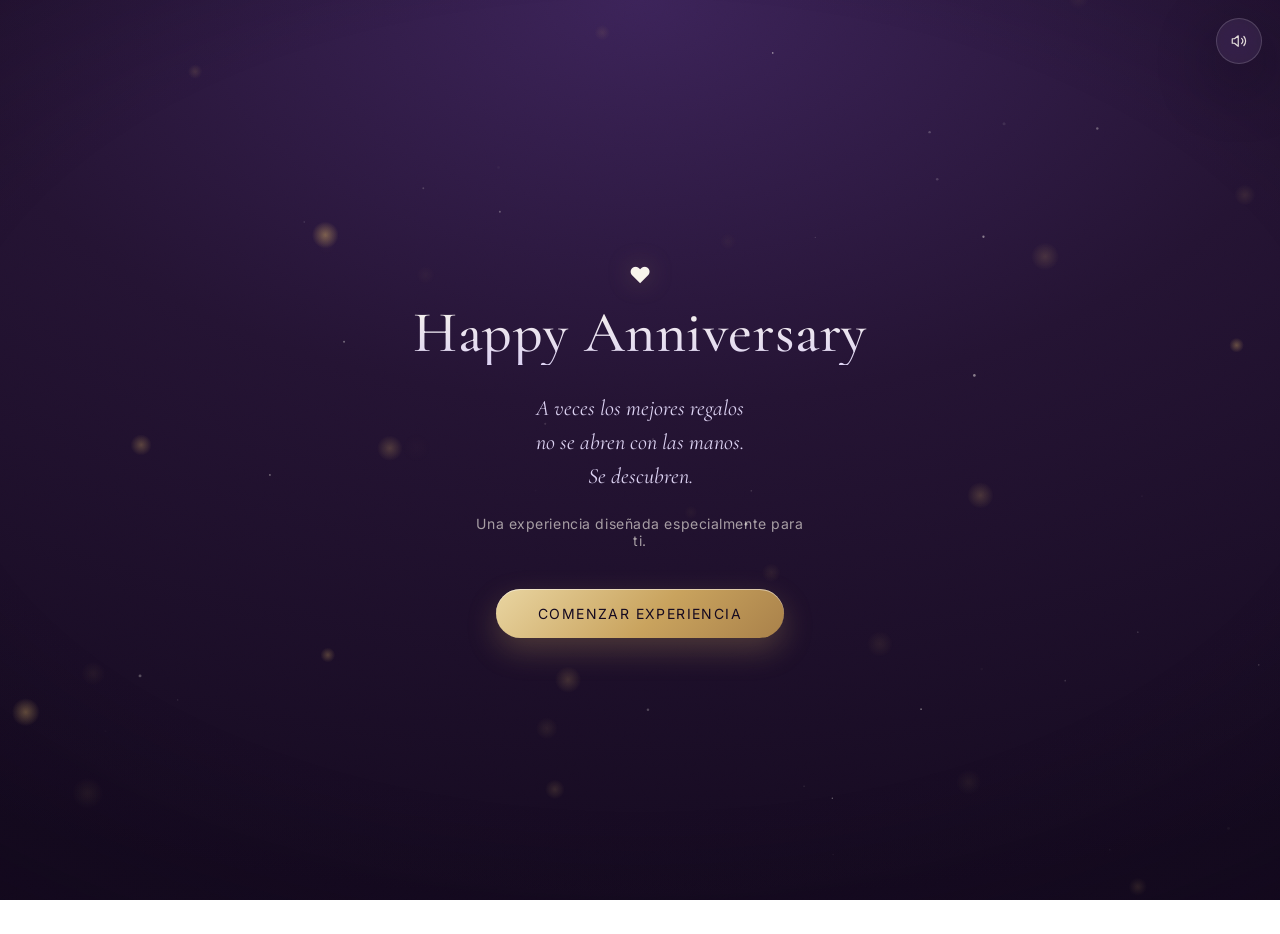
==== index.html @ c4c2110b "Add files via upload" ====
<!DOCTYPE html>
<html lang="es">
<head>
<meta charset="UTF-8">
<meta name="viewport" content="width=device-width, initial-scale=1, viewport-fit=cover, maximum-scale=1, user-scalable=no">
<title>Happy Anniversary</title>
<meta name="description" content="Una experiencia diseñada especialmente para ti.">
<meta name="theme-color" content="#241333">
<meta name="apple-mobile-web-app-capable" content="yes">
<meta name="apple-mobile-web-app-status-bar-style" content="black-translucent">
<meta name="robots" content="noindex, nofollow">
<link rel="icon" href="data:image/svg+xml,%3Csvg xmlns='http://www.w3.org/2000/svg' viewBox='0 0 32 32'%3E%3Ctext x='16' y='23' font-size='22' text-anchor='middle'%3E%F0%9F%92%9C%3C/text%3E%3C/svg%3E">
<link rel="preconnect" href="https://fonts.googleapis.com">
<link rel="preconnect" href="https://fonts.gstatic.com" crossorigin>
<link rel="stylesheet" href="style.css">
</head>
<body>

<script>window.PRIZE_TYPE = "default";</script>

<div class="vignette" aria-hidden="true"></div>
<canvas id="fx-canvas" aria-hidden="true"></canvas>
<div class="grain-overlay" aria-hidden="true"></div>
<div class="fx-layer" aria-hidden="true"></div>

<button id="audio-toggle" class="audio-toggle" aria-label="Activar música">
  <svg class="icon icon-on" viewBox="0 0 24 24" fill="none" stroke="currentColor" stroke-width="1.6" stroke-linecap="round" stroke-linejoin="round"><path d="M11 5 6 9H3v6h3l5 4V5Z"/><path d="M15.5 8.5a5 5 0 0 1 0 7"/><path d="M18.5 6a9 9 0 0 1 0 12"/></svg>
  <svg class="icon icon-off" viewBox="0 0 24 24" fill="none" stroke="currentColor" stroke-width="1.6" stroke-linecap="round" stroke-linejoin="round"><path d="M11 5 6 9H3v6h3l5 4V5Z"/><path d="m23 9-6 6"/><path d="m17 9 6 6"/></svg>
</button>

<main id="app">

  <section class="screen screen-hero active" data-screen="hero">
    <div class="heart-mark">❤️</div>
    <h1 class="hero-title">Happy Anniversary</h1>
    <p class="hero-poem">A veces los mejores regalos<br>no se abren con las manos.<br>Se descubren.</p>
    <p class="hero-sub">Una experiencia diseñada especialmente para ti.</p>
    <button class="cta-btn" id="start-btn">Comenzar experiencia</button>
  </section>

  <section class="screen screen-verify" data-screen="verify">
    <p class="eyebrow">Un momento</p>
    <p class="verify-text">Verificando tu invitación...</p>
    <div class="progress-track"><div class="progress-fill"></div></div>
  </section>

  <section class="screen screen-vault" data-screen="vault">
    <div class="vault-stage">
      <div class="vault-light" aria-hidden="true"></div>
      <div class="light-rays" aria-hidden="true"></div>
      <div class="tube">
        <div class="tube-cap top"></div>
        <div class="tube-body">
          <div class="tube-ring r1"></div>
          <div class="tube-ring r2"></div>
          <div class="tube-emblem">✦</div>
        </div>
        <div class="tube-cap bottom"></div>
      </div>
      <div class="blueprint"><span class="blueprint-mark">— tu regalo —</span></div>
    </div>
    <p class="vault-hint">Tu regalo está esperando.<br><b>Toca el porta-planos.</b></p>
  </section>

  <section class="screen screen-prize" data-screen="prize">
    <div class="prize-emoji"></div>
    <h2 class="prize-title"></h2>
    <p class="prize-subtitle"></p>
    <p class="prize-desc"></p>
    <button class="prize-cta"></button>
  </section>

  <section class="screen screen-final" data-screen="final">
    <div class="final-card">
      <div class="final-eyebrow">Un último detalle...</div>
      <p class="final-msg">No importa cuál regalo hayas descubierto.</p>
      <p class="final-msg">El verdadero regalo siempre será seguir creando recuerdos contigo.</p>
      <p class="final-msg">Gracias por hacer que cada momento a tu lado sea un lugar al que siempre quiero volver.</p>
      <div class="final-heart">❤️</div>
      <div class="final-sign">Con todo mi amor,<br>Brandon</div>
      <div class="final-outro">— fin —</div>
    </div>
  </section>

</main>

<noscript>Esta experiencia necesita JavaScript habilitado para funcionar. Por favor actívalo en tu navegador.</noscript>

<script src="assets/vendor/gsap.min.js"></script>
<script src="assets/vendor/howler.min.js"></script>
<script src="script.js"></script>
</body>
</html>
---- style.css ----
/* ==========================================================================
   Anniversary — Premium Interactive Experience
   Design system: deep purple / lavender / ivory / matte gold
   ========================================================================== */

@import url('https://fonts.googleapis.com/css2?family=Cormorant+Garamond:ital,wght@0,400;0,500;0,600;1,500&family=Inter:wght@300;400;500;600&display=swap');

:root{
  --purple-deep: #241333;
  --purple-deeper: #150a20;
  --purple-mid: #3c2359;
  --lavender: #b9a6e6;
  --lavender-soft: #dcd2f2;
  --ivory: #f8f4ec;
  --gold: #c9a35e;
  --gold-soft: rgba(201,163,94,0.45);
  --gold-glow: rgba(201,163,94,0.28);
  --glass-bg: rgba(255,255,255,0.06);
  --glass-bg-strong: rgba(255,255,255,0.1);
  --glass-border: rgba(255,255,255,0.16);
  --shadow-soft: 0 20px 60px rgba(10,4,20,0.45);

  --font-serif: 'Cormorant Garamond', 'Iowan Old Style', Georgia, serif;
  --font-sans: 'Inter', -apple-system, BlinkMacSystemFont, 'Segoe UI', sans-serif;

  --ease-silk: cubic-bezier(.22,.61,.36,1);
  --ease-soft: cubic-bezier(.16,.84,.44,1);

  --vh: 1vh;
}

*,*::before,*::after{ box-sizing:border-box; }

html,body{
  margin:0;
  padding:0;
  width:100%;
  height:100%;
  background: radial-gradient(120% 100% at 50% 0%, var(--purple-mid) 0%, var(--purple-deep) 45%, var(--purple-deeper) 100%);
  color: var(--ivory);
  font-family: var(--font-sans);
  overflow:hidden;
  -webkit-tap-highlight-color: transparent;
  overscroll-behavior:none;
}

body{
  height: calc(var(--vh, 1vh) * 100);
}

h1,h2,h3{
  font-family: var(--font-serif);
  font-weight:500;
  margin:0;
  letter-spacing:.01em;
}

p{ margin:0; }

button{
  font-family: var(--font-sans);
  border:none;
  background:none;
  color:inherit;
  cursor:pointer;
  -webkit-tap-highlight-color: transparent;
}

::selection{ background: var(--gold-soft); color: var(--purple-deeper); }

/* ---------- ambient background layers ---------- */

#fx-canvas{
  position:fixed;
  inset:0;
  width:100%;
  height:100%;
  z-index:1;
  pointer-events:none;
}

.grain-overlay{
  position:fixed;
  inset:0;
  z-index:3;
  pointer-events:none;
  opacity:.05;
  mix-blend-mode:overlay;
  background-image:url("data:image/svg+xml,%3Csvg xmlns='http://www.w3.org/2000/svg' width='120' height='120'%3E%3Cfilter id='n'%3E%3CfeTurbulence type='fractalNoise' baseFrequency='0.9' numOctaves='2' stitchTiles='stitch'/%3E%3C/filter%3E%3Crect width='100%25' height='100%25' filter='url(%23n)'/%3E%3C/svg%3E");
}

.vignette{
  position:fixed;
  inset:0;
  z-index:2;
  pointer-events:none;
  background: radial-gradient(120% 100% at 50% 45%, transparent 45%, rgba(10,4,18,.55) 100%);
}

/* ---------- audio toggle ---------- */

.audio-toggle{
  position:fixed;
  top: max(18px, env(safe-area-inset-top));
  right: max(18px, env(safe-area-inset-right));
  z-index:50;
  width:46px;
  height:46px;
  border-radius:50%;
  display:flex;
  align-items:center;
  justify-content:center;
  background: var(--glass-bg);
  border:1px solid var(--glass-border);
  backdrop-filter: blur(14px) saturate(140%);
  -webkit-backdrop-filter: blur(14px) saturate(140%);
  box-shadow: var(--shadow-soft);
  transition: transform .35s var(--ease-silk), background .35s;
  opacity:0;
}

.audio-toggle svg{ width:18px; height:18px; stroke:var(--ivory); opacity:.9; }
.audio-toggle:active{ transform: scale(.9); }
.audio-toggle.is-visible{ opacity:1; }

.audio-toggle .icon-off{ display:none; }
.audio-toggle.is-muted .icon-on{ display:none; }
.audio-toggle.is-muted .icon-off{ display:block; }

/* ---------- app / screens ---------- */

#app{
  position:relative;
  z-index:5;
  width:100%;
  height:100%;
}

.screen{
  position:absolute;
  inset:0;
  display:flex;
  flex-direction:column;
  align-items:center;
  justify-content:center;
  text-align:center;
  padding: max(32px, env(safe-area-inset-top)) 28px max(32px, env(safe-area-inset-bottom));
  pointer-events:none;
  opacity:0;
}

.screen.active{ pointer-events:auto; }

.eyebrow{
  font-size: 12px;
  letter-spacing:.32em;
  text-transform:uppercase;
  color: var(--lavender-soft);
  opacity:.75;
  margin-bottom:18px;
}

.heart-mark{
  font-size:22px;
  margin-bottom:14px;
  filter: drop-shadow(0 0 12px var(--gold-glow));
}

/* ---------- screen 1 : hero ---------- */

.hero-title{
  font-size: clamp(34px, 8vw, 58px);
  line-height:1.08;
  background: linear-gradient(180deg, var(--ivory) 0%, var(--lavender-soft) 100%);
  -webkit-background-clip:text;
  background-clip:text;
  color:transparent;
  max-width: 720px;
}

.hero-poem{
  margin-top:26px;
  font-family: var(--font-serif);
  font-style:italic;
  font-size: clamp(17px, 3.6vw, 22px);
  line-height:1.55;
  color: var(--lavender-soft);
  max-width:420px;
}

.hero-sub{
  margin-top:22px;
  font-size:14px;
  letter-spacing:.04em;
  color: rgba(248,244,236,.62);
  max-width:340px;
}

.cta-btn{
  position:relative;
  margin-top:40px;
  padding: 16px 42px;
  border-radius: 999px;
  font-size:14px;
  letter-spacing:.1em;
  text-transform:uppercase;
  color: var(--purple-deeper);
  background: linear-gradient(135deg, #e9d5a1 0%, var(--gold) 55%, #a9814a 100%);
  box-shadow: 0 12px 30px rgba(201,163,94,.28), inset 0 1px 0 rgba(255,255,255,.5);
  overflow:hidden;
  transition: transform .45s var(--ease-silk);
}

.cta-btn::after{
  content:'';
  position:absolute;
  inset:0;
  background: linear-gradient(115deg, transparent 20%, rgba(255,255,255,.55) 40%, transparent 60%);
  transform: translateX(-120%);
}

.cta-btn.sheen::after{ animation: sheen 2.6s ease-in-out infinite; }

@keyframes sheen{
  0%,60%{ transform: translateX(-120%); }
  100%{ transform: translateX(120%); }
}

.cta-btn:active{ transform: scale(.94); }

.cta-ghost{
  margin-top: 22px;
  font-size:13px;
  letter-spacing:.05em;
  color: var(--lavender-soft);
  opacity:.7;
  padding:10px 18px;
}

/* ---------- screen 2 : verifying ---------- */

.verify-text{
  font-family: var(--font-serif);
  font-size: clamp(19px, 4.2vw, 24px);
  font-style: italic;
  color: var(--lavender-soft);
  min-height: 1.6em;
}

.progress-track{
  margin-top:34px;
  width: min(280px, 62vw);
  height:2px;
  background: rgba(255,255,255,.14);
  border-radius:2px;
  overflow:hidden;
}

.progress-fill{
  width:0%;
  height:100%;
  background: linear-gradient(90deg, var(--lavender), var(--gold));
  box-shadow: 0 0 12px var(--gold-glow);
}

/* ---------- screen 3/4 : vault ---------- */

.vault-stage{
  position:relative;
  width: 100%;
  max-width: 420px;
  height: 46vh;
  min-height:260px;
  display:flex;
  align-items:center;
  justify-content:center;
}

.vault-light{
  position:absolute;
  top:-14%;
  left:50%;
  width:280px;
  height:130%;
  transform: translateX(-50%);
  background: radial-gradient(ellipse 90px 100% at 50% 0%, rgba(255,244,214,.4), rgba(255,244,214,.12) 45%, transparent 72%);
  mix-blend-mode: screen;
  filter: blur(14px);
  opacity:0;
  pointer-events:none;
}

.tube{
  position:relative;
  width:84px;
  height:220px;
  transform-style: preserve-3d;
  will-change: transform;
}

.tube-body{
  position:absolute;
  inset:0;
  border-radius: 40px;
  background: linear-gradient(100deg, #4a2c73 0%, #6b3f9e 22%, #3a2159 55%, #22123a 100%);
  box-shadow:
    inset -10px 0 22px rgba(0,0,0,.4),
    inset 10px 0 18px rgba(255,255,255,.08),
    0 30px 50px rgba(10,4,20,.55);
}

.tube-cap{
  position:absolute;
  left:50%;
  width:96px;
  height:26px;
  transform: translateX(-50%);
  border-radius:50%;
  background: linear-gradient(180deg, #e9d5a1, var(--gold) 55%, #8a6a3a 100%);
  box-shadow: 0 4px 10px rgba(0,0,0,.35), inset 0 1px 2px rgba(255,255,255,.6);
}
.tube-cap.top{ top:-13px; }
.tube-cap.bottom{ bottom:-13px; }

.tube-ring{
  position:absolute;
  left:0; right:0;
  height:6px;
  background: linear-gradient(90deg, transparent, var(--gold-soft), transparent);
}
.tube-ring.r1{ top: 34%; }
.tube-ring.r2{ top: 64%; }

.tube-emblem{
  position:absolute;
  top:50%; left:50%;
  transform: translate(-50%,-50%);
  font-size:15px;
  opacity:.85;
  filter: drop-shadow(0 0 6px rgba(255,255,255,.4));
}

.vault-hint{
  margin-top:30px;
  font-size:13px;
  letter-spacing:.06em;
  color: var(--lavender-soft);
  opacity:0;
}

.vault-hint b{ color: var(--ivory); font-weight:500; }

.tube.is-tappable{ cursor:pointer; }

.light-rays{
  position:absolute;
  inset:-60%;
  border-radius:50%;
  background: conic-gradient(from 0deg,
    transparent 0deg, rgba(255,244,214,.28) 4deg, transparent 14deg,
    transparent 40deg, rgba(255,244,214,.2) 44deg, transparent 54deg,
    transparent 80deg, rgba(255,244,214,.24) 84deg, transparent 94deg,
    transparent 140deg, rgba(255,244,214,.18) 144deg, transparent 154deg,
    transparent 200deg, rgba(255,244,214,.22) 204deg, transparent 214deg,
    transparent 260deg, rgba(255,244,214,.16) 264deg, transparent 274deg,
    transparent 320deg, rgba(255,244,214,.22) 324deg, transparent 334deg,
    transparent 360deg);
  filter: blur(3px);
  opacity:0;
  pointer-events:none;
}

/* blueprint unroll */

.blueprint{
  position:absolute;
  top:50%;
  left:50%;
  width: min(300px, 78vw);
  height: 340px;
  transform: translate(-50%,-50%) scaleY(0.04);
  transform-origin: top center;
  border-radius:6px;
  background:
    repeating-linear-gradient(0deg, rgba(255,255,255,.05) 0 1px, transparent 1px 26px),
    repeating-linear-gradient(90deg, rgba(255,255,255,.05) 0 1px, transparent 1px 26px),
    linear-gradient(160deg, #efe6d2, #e2d5b4 60%, #d8c9a2);
  box-shadow: 0 30px 60px rgba(10,4,20,.5);
  opacity:0;
  pointer-events:none;
}

.blueprint-mark{
  position:absolute;
  top:50%; left:50%;
  transform: translate(-50%,-50%);
  font-family: var(--font-serif);
  font-style:italic;
  font-size:15px;
  color: #6b5636;
  opacity:.8;
  white-space:nowrap;
}

/* ---------- screen 5 : prize ---------- */

.prize-emoji{
  font-size: 64px;
  filter: drop-shadow(0 10px 24px rgba(0,0,0,.35));
}

.prize-title{
  margin-top:18px;
  font-size: clamp(24px, 6vw, 34px);
  letter-spacing:.06em;
  color: var(--gold);
  text-transform:uppercase;
}

.prize-subtitle{
  margin-top:16px;
  font-family: var(--font-serif);
  font-style:italic;
  font-size: clamp(16px, 3.6vw, 19px);
  line-height:1.5;
  color: var(--lavender-soft);
  max-width:380px;
  white-space:pre-line;
}

.prize-desc{
  margin-top:18px;
  font-size:14.5px;
  line-height:1.6;
  color: rgba(248,244,236,.72);
  max-width:340px;
}

.prize-cta{
  margin-top: 34px;
  padding: 15px 38px;
  border-radius:999px;
  font-size:13.5px;
  letter-spacing:.06em;
  background: var(--glass-bg-strong);
  border:1px solid var(--glass-border);
  backdrop-filter: blur(14px);
  -webkit-backdrop-filter: blur(14px);
  color: var(--ivory);
  box-shadow: var(--shadow-soft);
  transition: transform .35s var(--ease-silk), background .35s, border-color .35s;
}

.prize-cta.is-saved{
  border-color: var(--gold-soft);
  background: rgba(201,163,94,.12);
}

.prize-cta:active{ transform: scale(.95); }

/* ---------- final : glass card ---------- */

.final-card{
  position:relative;
  width:min(360px, 86vw);
  padding: 40px 30px 34px;
  border-radius: 22px;
  background: var(--glass-bg);
  border:1px solid var(--glass-border);
  backdrop-filter: blur(20px) saturate(150%);
  -webkit-backdrop-filter: blur(20px) saturate(150%);
  box-shadow: var(--shadow-soft), inset 0 1px 0 rgba(255,255,255,.14);
}

.final-eyebrow{
  font-size:12px;
  letter-spacing:.28em;
  text-transform:uppercase;
  color: var(--gold);
  opacity:0;
}

.final-msg{
  margin-top:20px;
  font-family: var(--font-serif);
  font-size: clamp(16.5px, 3.8vw, 19px);
  line-height:1.65;
  color: var(--ivory);
  opacity:0;
}

.final-msg + .final-msg{ margin-top:14px; }

.final-heart{
  margin-top:22px;
  font-size:20px;
  opacity:0;
}

.final-sign{
  margin-top:10px;
  font-family: var(--font-serif);
  font-style:italic;
  font-size:18px;
  color: var(--lavender-soft);
  opacity:0;
}

.final-outro{
  margin-top:46px;
  font-size:11px;
  letter-spacing:.2em;
  text-transform:uppercase;
  color: rgba(248,244,236,.35);
  opacity:0;
}

/* ---------- confetti / bursts ---------- */

.fx-layer{
  position:fixed;
  inset:0;
  z-index:20;
  pointer-events:none;
  overflow:hidden;
}

.confetti-piece{
  position:absolute;
  top:-5%;
  width:6px;
  height:14px;
  border-radius:1px;
  opacity:.9;
}

.burst-ring{
  position:absolute;
  top:50%; left:50%;
  width:10px; height:10px;
  border-radius:50%;
  transform: translate(-50%,-50%);
  border: 1px solid var(--gold-soft);
  opacity:0;
}

/* ---------- misc / responsive ---------- */

@media (min-width: 720px){
  .vault-stage{ height:52vh; }
}

@media (prefers-reduced-motion: reduce){
  .cta-btn.sheen::after{ animation:none; }
}

.sr-only{
  position:absolute;
  width:1px; height:1px;
  overflow:hidden;
  clip:rect(0 0 0 0);
  white-space:nowrap;
}
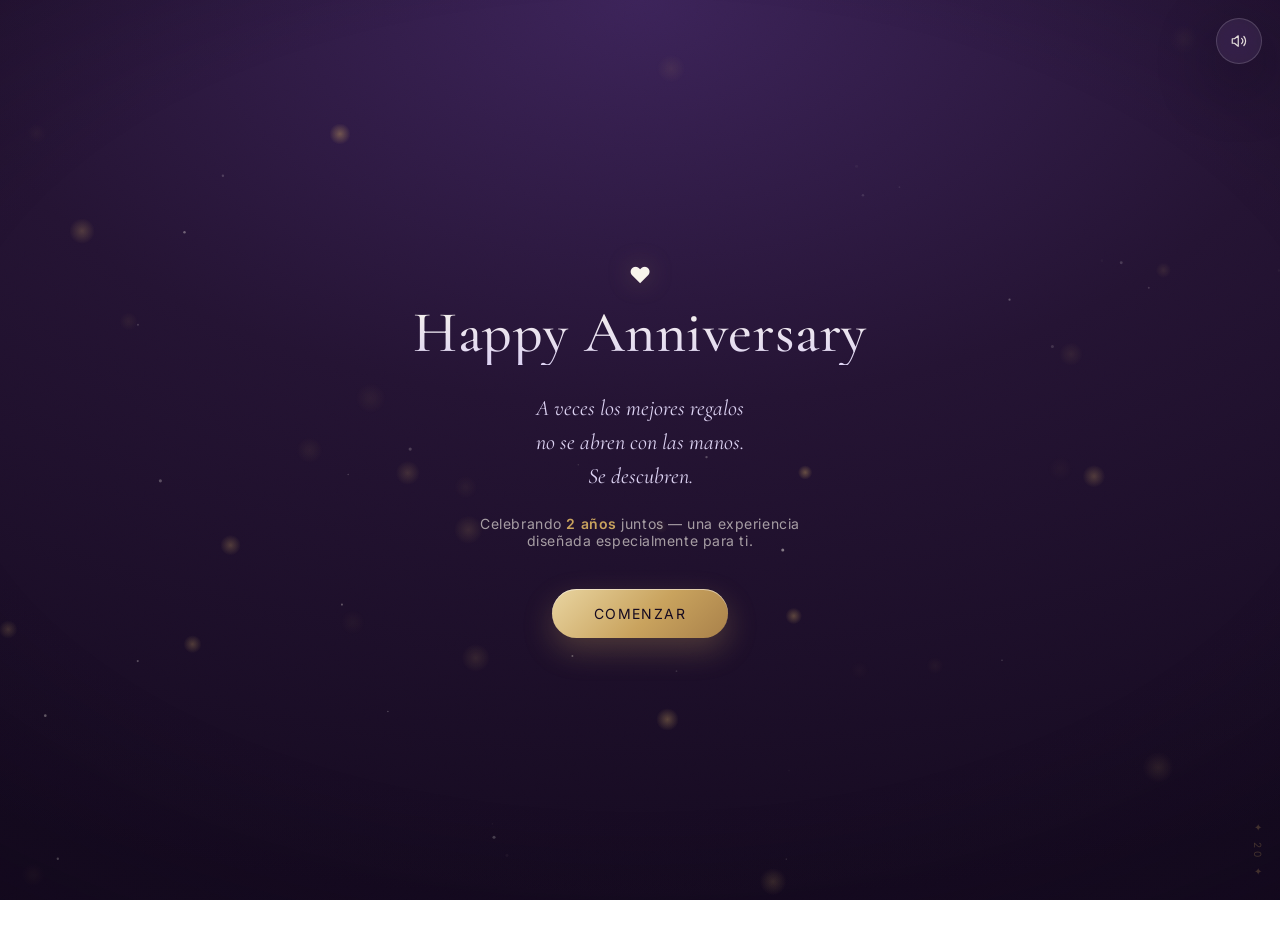
==== commit 94aad73f: "Polish hero, vault, and final screens - Hero: shorten CTA to "Comenzar", emphasize "2 años" in the s" ====
--- a/index.html
+++ b/index.html
@@ -34,8 +34,9 @@
     <div class="heart-mark">❤️</div>
     <h1 class="hero-title">Happy Anniversary</h1>
     <p class="hero-poem">A veces los mejores regalos<br>no se abren con las manos.<br>Se descubren.</p>
-    <p class="hero-sub">Una experiencia diseñada especialmente para ti.</p>
-    <button class="cta-btn" id="start-btn">Comenzar experiencia</button>
+    <p class="hero-sub">Celebrando <b>2 años</b> juntos — una experiencia diseñada especialmente para ti.</p>
+    <button class="cta-btn" id="start-btn">Comenzar</button>
+    <div class="date-stamp" aria-hidden="true">✦ 20 ✦</div>
   </section>
 
   <section class="screen screen-verify" data-screen="verify">
@@ -57,7 +58,11 @@
         </div>
         <div class="tube-cap bottom"></div>
       </div>
-      <div class="blueprint"><span class="blueprint-mark">— tu regalo —</span></div>
+      <div class="blueprint">
+        <div class="blueprint-scanline" aria-hidden="true"></div>
+        <span class="blueprint-mark">Te ganaste<span class="blueprint-dots"><span>.</span><span>.</span><span>.</span></span></span>
+        <span class="blueprint-tag">PLANO N.° 002 · ESC 1:50</span>
+      </div>
     </div>
     <p class="vault-hint">Tu regalo está esperando.<br><b>Toca el porta-planos.</b></p>
   </section>
@@ -76,9 +81,8 @@
       <p class="final-msg">No importa cuál regalo hayas descubierto.</p>
       <p class="final-msg">El verdadero regalo siempre será seguir creando recuerdos contigo.</p>
       <p class="final-msg">Gracias por hacer que cada momento a tu lado sea un lugar al que siempre quiero volver.</p>
+      <div class="final-sign">Con todo mi amor,<br>Brandon</div>
       <div class="final-heart">❤️</div>
-      <div class="final-sign">Con todo mi amor,<br>Brandon</div>
-      <div class="final-outro">— fin —</div>
     </div>
   </section>
 
--- a/style.css
+++ b/style.css
@@ -196,6 +196,20 @@
   max-width:340px;
 }
 
+.hero-sub b{ color: var(--gold); font-weight:600; }
+
+.date-stamp{
+  position:absolute;
+  right: max(16px, env(safe-area-inset-right));
+  bottom: max(20px, env(safe-area-inset-bottom));
+  writing-mode: vertical-rl;
+  font-size:10px;
+  letter-spacing:.3em;
+  color: var(--gold);
+  opacity:.26;
+  pointer-events:none;
+}
+
 .cta-btn{
   position:relative;
   margin-top:40px;
@@ -382,12 +396,29 @@
   transform-origin: top center;
   border-radius:6px;
   background:
-    repeating-linear-gradient(0deg, rgba(255,255,255,.05) 0 1px, transparent 1px 26px),
-    repeating-linear-gradient(90deg, rgba(255,255,255,.05) 0 1px, transparent 1px 26px),
-    linear-gradient(160deg, #efe6d2, #e2d5b4 60%, #d8c9a2);
-  box-shadow: 0 30px 60px rgba(10,4,20,.5);
-  opacity:0;
-  pointer-events:none;
+    repeating-linear-gradient(0deg, rgba(214,240,255,.1) 0 1px, transparent 1px 28px),
+    repeating-linear-gradient(90deg, rgba(214,240,255,.1) 0 1px, transparent 1px 28px),
+    linear-gradient(160deg, #1c5177 0%, #123f60 55%, #0a2c47 100%);
+  box-shadow: 0 30px 60px rgba(10,4,20,.5), inset 0 0 0 1px rgba(214,240,255,.14);
+  opacity:0;
+  pointer-events:none;
+  overflow:hidden;
+}
+
+.blueprint::before{
+  content:'';
+  position:absolute;
+  inset:14px;
+  border:1px dashed rgba(214,240,255,.28);
+  border-radius:2px;
+}
+
+.blueprint-scanline{
+  position:absolute;
+  left:0; right:0;
+  top:-46px;
+  height:46px;
+  background: linear-gradient(180deg, transparent, rgba(214,240,255,.24), transparent);
 }
 
 .blueprint-mark{
@@ -396,9 +427,26 @@
   transform: translate(-50%,-50%);
   font-family: var(--font-serif);
   font-style:italic;
-  font-size:15px;
-  color: #6b5636;
-  opacity:.8;
+  font-size:18px;
+  color: #eaf6ff;
+  opacity:.95;
+  white-space:nowrap;
+  letter-spacing:.02em;
+}
+
+.blueprint-dots span{
+  display:inline-block;
+  opacity:0;
+}
+
+.blueprint-tag{
+  position:absolute;
+  left:20px;
+  bottom:16px;
+  font-size:9px;
+  letter-spacing:.14em;
+  text-transform:uppercase;
+  color: rgba(214,240,255,.4);
   white-space:nowrap;
 }
 
@@ -491,12 +539,6 @@
 
 .final-msg + .final-msg{ margin-top:14px; }
 
-.final-heart{
-  margin-top:22px;
-  font-size:20px;
-  opacity:0;
-}
-
 .final-sign{
   margin-top:10px;
   font-family: var(--font-serif);
@@ -506,13 +548,11 @@
   opacity:0;
 }
 
-.final-outro{
-  margin-top:46px;
-  font-size:11px;
-  letter-spacing:.2em;
-  text-transform:uppercase;
-  color: rgba(248,244,236,.35);
-  opacity:0;
+.final-heart{
+  margin-top:38px;
+  font-size:26px;
+  opacity:0;
+  filter: drop-shadow(0 0 14px var(--gold-glow));
 }
 
 /* ---------- confetti / bursts ---------- */
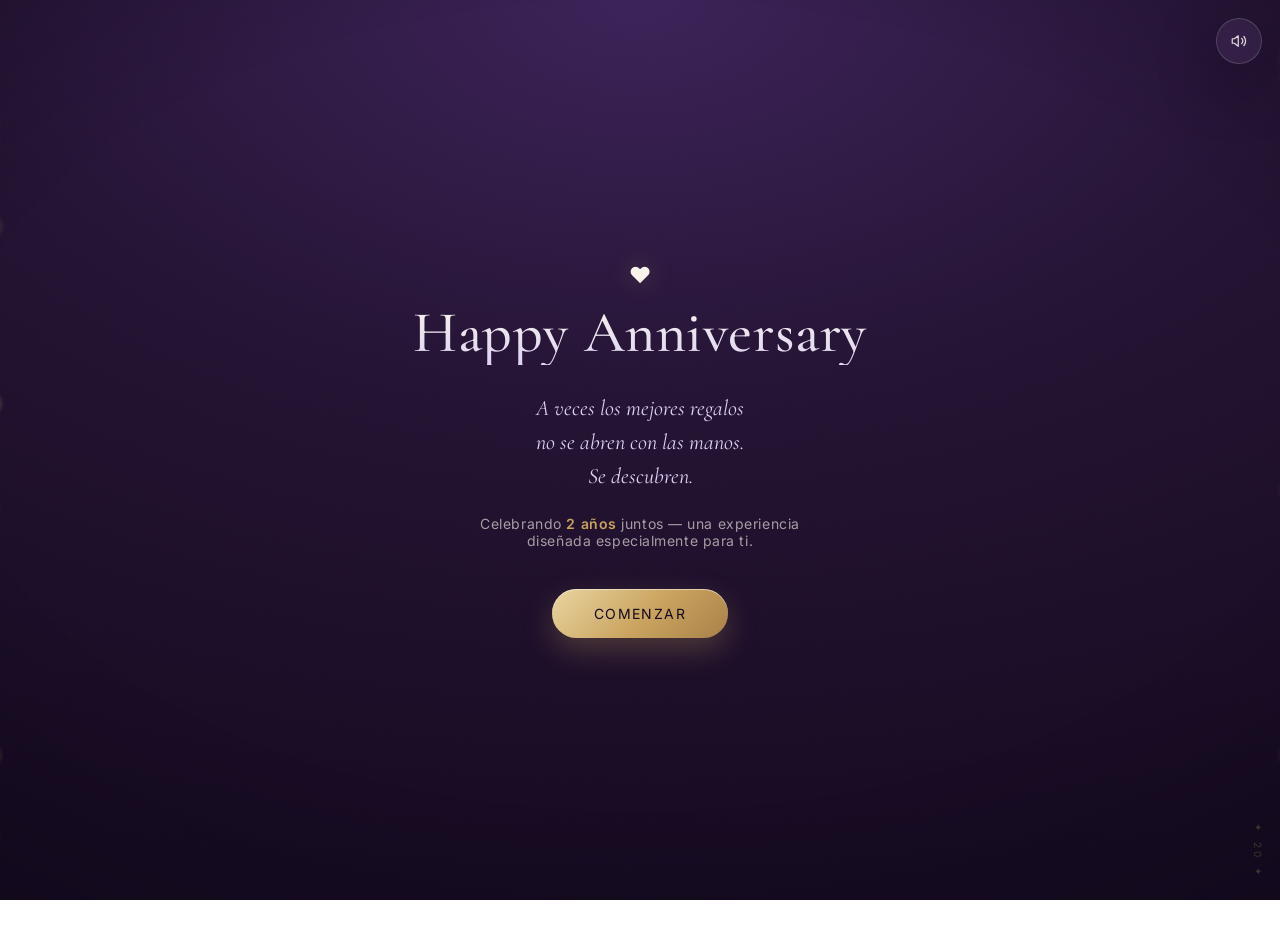
==== commit c557eb8a: "Add floor-plan line art to the blueprint, fix broken audio on /outfit and /mycar - Draw a white-line" ====
--- a/index.html
+++ b/index.html
@@ -59,6 +59,22 @@
         <div class="tube-cap bottom"></div>
       </div>
       <div class="blueprint">
+        <svg class="blueprint-plan" viewBox="0 0 300 300" preserveAspectRatio="none" aria-hidden="true">
+          <rect x="28" y="28" width="78" height="78"/>
+          <line x1="106" y1="75" x2="131" y2="75"/>
+          <path d="M106 50 A25 25 0 0 1 131 75"/>
+          <line x1="150" y1="28" x2="150" y2="272"/>
+          <line x1="150" y1="150" x2="272" y2="150"/>
+          <line x1="211" y1="150" x2="211" y2="272"/>
+          <line x1="90" y1="106" x2="90" y2="272"/>
+          <line x1="165" y1="45" x2="257" y2="45"/>
+          <line x1="165" y1="56" x2="257" y2="56"/>
+          <line x1="165" y1="67" x2="257" y2="67"/>
+          <line x1="165" y1="78" x2="257" y2="78"/>
+          <line x1="165" y1="89" x2="257" y2="89"/>
+          <line x1="165" y1="100" x2="257" y2="100"/>
+          <line x1="165" y1="111" x2="257" y2="111"/>
+        </svg>
         <div class="blueprint-scanline" aria-hidden="true"></div>
         <span class="blueprint-mark">Te ganaste<span class="blueprint-dots"><span>.</span><span>.</span><span>.</span></span></span>
         <span class="blueprint-tag">PLANO N.° 002 · ESC 1:50</span>
--- a/style.css
+++ b/style.css
@@ -413,6 +413,19 @@
   border-radius:2px;
 }
 
+.blueprint-plan{
+  position:absolute;
+  inset:14px;
+  width:calc(100% - 28px);
+  height:calc(100% - 28px);
+  stroke:#ffffff;
+  stroke-opacity:.4;
+  stroke-width:5;
+  fill:none;
+  stroke-linecap:round;
+  stroke-linejoin:round;
+}
+
 .blueprint-scanline{
   position:absolute;
   left:0; right:0;
@@ -432,6 +445,7 @@
   opacity:.95;
   white-space:nowrap;
   letter-spacing:.02em;
+  text-shadow: 0 2px 14px rgba(6,20,32,.65), 0 0 3px rgba(6,20,32,.55);
 }
 
 .blueprint-dots span{
@@ -448,6 +462,7 @@
   text-transform:uppercase;
   color: rgba(214,240,255,.4);
   white-space:nowrap;
+  text-shadow: 0 1px 6px rgba(6,20,32,.6);
 }
 
 /* ---------- screen 5 : prize ---------- */
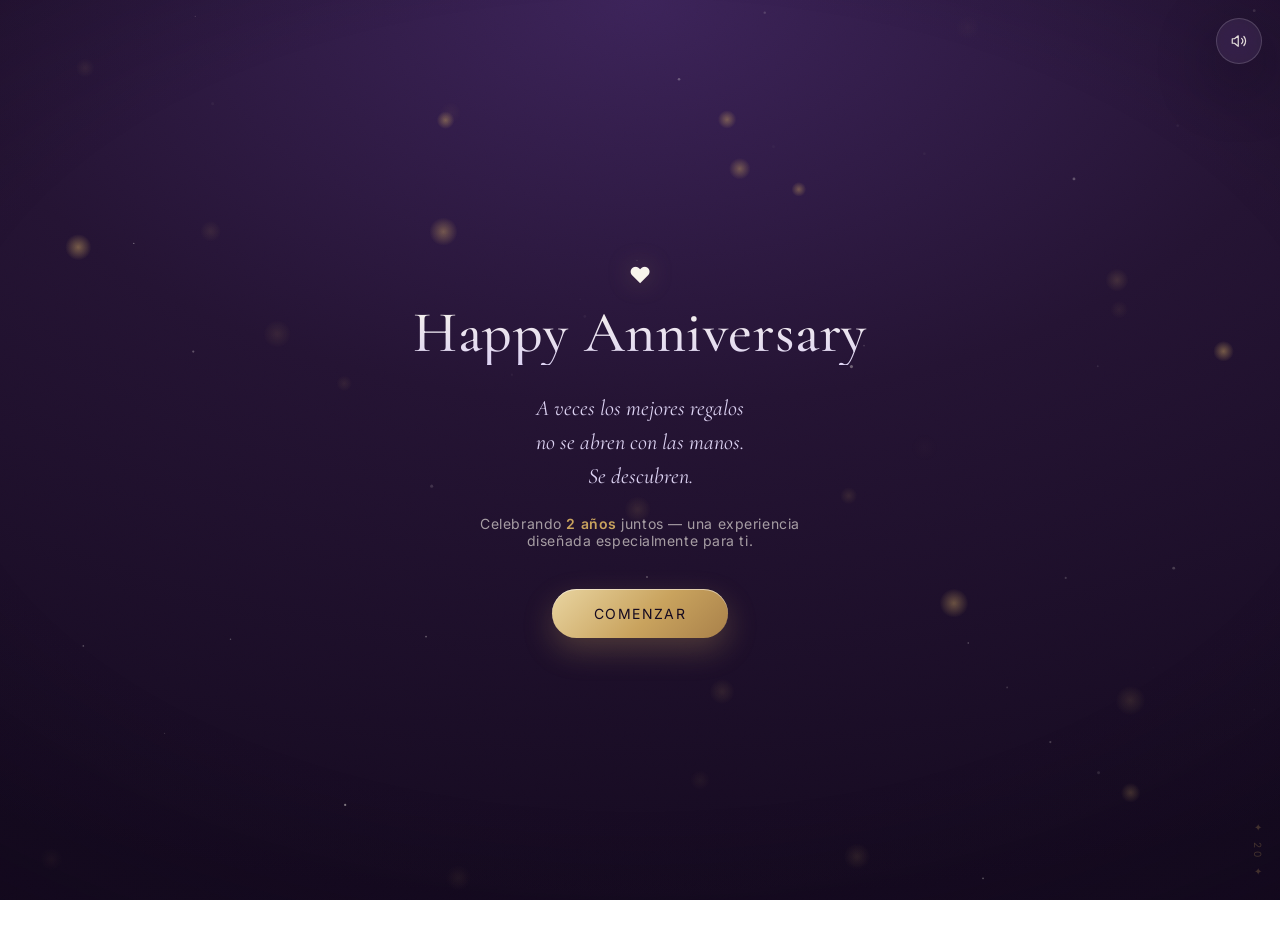
==== commit 2cb9638e: "Redesign blueprint floor-plan icon and fix text overlap Rebuild the line-art icon with a rounded out" ====
--- a/index.html
+++ b/index.html
@@ -59,21 +59,19 @@
         <div class="tube-cap bottom"></div>
       </div>
       <div class="blueprint">
-        <svg class="blueprint-plan" viewBox="0 0 300 300" preserveAspectRatio="none" aria-hidden="true">
-          <rect x="28" y="28" width="78" height="78"/>
-          <line x1="106" y1="75" x2="131" y2="75"/>
-          <path d="M106 50 A25 25 0 0 1 131 75"/>
-          <line x1="150" y1="28" x2="150" y2="272"/>
-          <line x1="150" y1="150" x2="272" y2="150"/>
-          <line x1="211" y1="150" x2="211" y2="272"/>
-          <line x1="90" y1="106" x2="90" y2="272"/>
-          <line x1="165" y1="45" x2="257" y2="45"/>
-          <line x1="165" y1="56" x2="257" y2="56"/>
-          <line x1="165" y1="67" x2="257" y2="67"/>
-          <line x1="165" y1="78" x2="257" y2="78"/>
-          <line x1="165" y1="89" x2="257" y2="89"/>
-          <line x1="165" y1="100" x2="257" y2="100"/>
-          <line x1="165" y1="111" x2="257" y2="111"/>
+        <svg class="blueprint-plan" viewBox="0 0 200 200" aria-hidden="true">
+          <rect x="14" y="14" width="172" height="172" rx="24"/>
+          <rect x="34" y="34" width="58" height="58"/>
+          <line x1="34" y1="106" x2="92" y2="106" stroke-dasharray="10 8"/>
+          <line x1="92" y1="14" x2="92" y2="186"/>
+          <line x1="92" y1="104" x2="186" y2="104"/>
+          <line x1="140" y1="104" x2="140" y2="186"/>
+          <line x1="112" y1="34" x2="168" y2="34"/>
+          <line x1="112" y1="44" x2="168" y2="44"/>
+          <line x1="112" y1="54" x2="168" y2="54"/>
+          <line x1="112" y1="64" x2="168" y2="64"/>
+          <line x1="112" y1="74" x2="168" y2="74"/>
+          <line x1="112" y1="84" x2="168" y2="84"/>
         </svg>
         <div class="blueprint-scanline" aria-hidden="true"></div>
         <span class="blueprint-mark">Te ganaste<span class="blueprint-dots"><span>.</span><span>.</span><span>.</span></span></span>
--- a/style.css
+++ b/style.css
@@ -403,6 +403,11 @@
   opacity:0;
   pointer-events:none;
   overflow:hidden;
+  display:flex;
+  flex-direction:column;
+  align-items:center;
+  justify-content:center;
+  gap:18px;
 }
 
 .blueprint::before{
@@ -414,16 +419,16 @@
 }
 
 .blueprint-plan{
-  position:absolute;
-  inset:14px;
-  width:calc(100% - 28px);
-  height:calc(100% - 28px);
+  width:112px;
+  height:112px;
+  flex-shrink:0;
   stroke:#ffffff;
-  stroke-opacity:.4;
-  stroke-width:5;
+  stroke-opacity:.85;
+  stroke-width:7;
   fill:none;
   stroke-linecap:round;
   stroke-linejoin:round;
+  filter: drop-shadow(0 4px 10px rgba(0,0,0,.3));
 }
 
 .blueprint-scanline{
@@ -435,9 +440,6 @@
 }
 
 .blueprint-mark{
-  position:absolute;
-  top:50%; left:50%;
-  transform: translate(-50%,-50%);
   font-family: var(--font-serif);
   font-style:italic;
   font-size:18px;
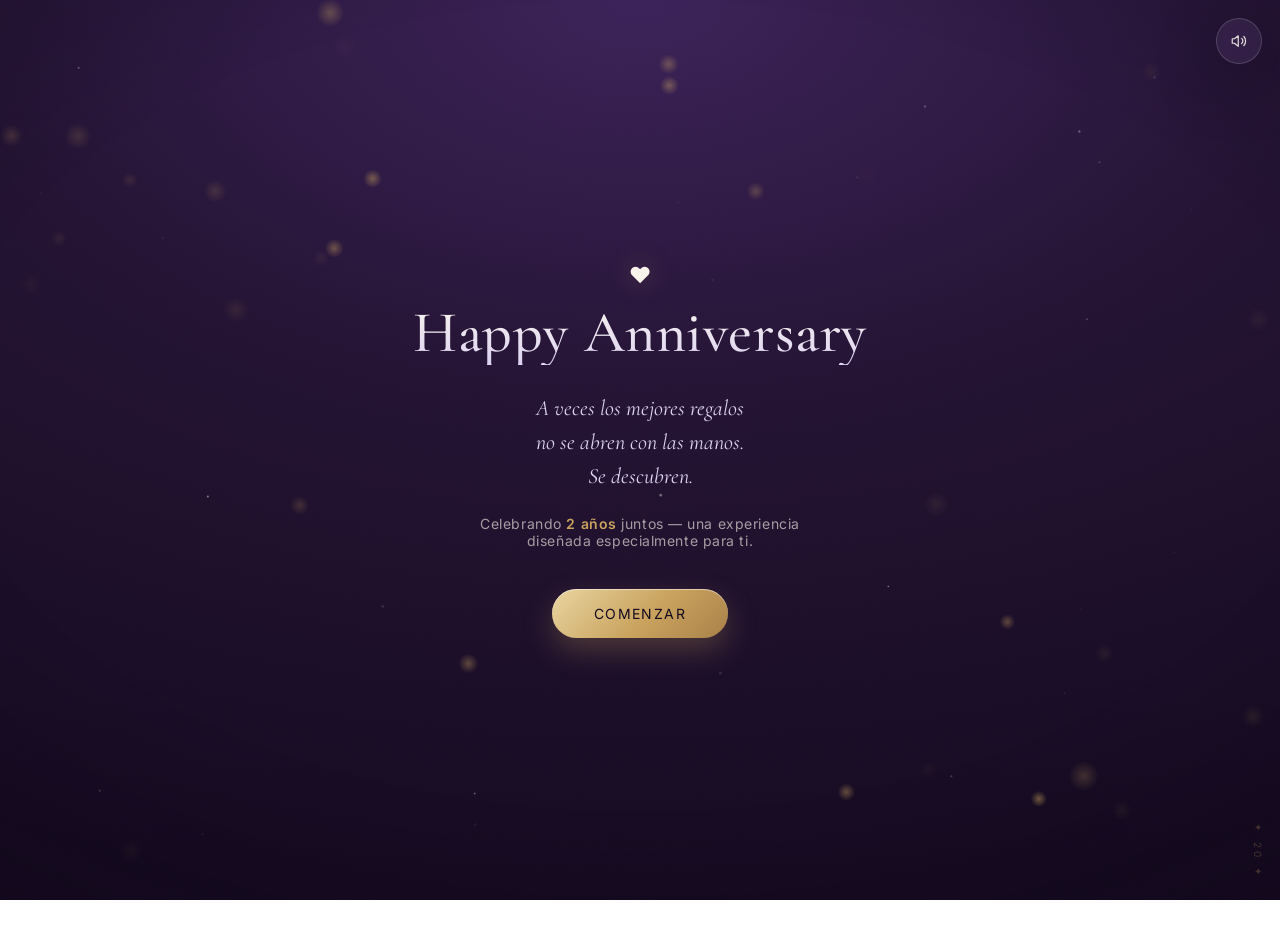
==== commit 127b1477: "Switch blueprint icon to solid white filled silhouette Replace the stroked line-art icon with a soli" ====
--- a/index.html
+++ b/index.html
@@ -60,18 +60,18 @@
       </div>
       <div class="blueprint">
         <svg class="blueprint-plan" viewBox="0 0 200 200" aria-hidden="true">
-          <rect x="14" y="14" width="172" height="172" rx="24"/>
-          <rect x="34" y="34" width="58" height="58"/>
-          <line x1="34" y1="106" x2="92" y2="106" stroke-dasharray="10 8"/>
-          <line x1="92" y1="14" x2="92" y2="186"/>
-          <line x1="92" y1="104" x2="186" y2="104"/>
-          <line x1="140" y1="104" x2="140" y2="186"/>
-          <line x1="112" y1="34" x2="168" y2="34"/>
-          <line x1="112" y1="44" x2="168" y2="44"/>
-          <line x1="112" y1="54" x2="168" y2="54"/>
-          <line x1="112" y1="64" x2="168" y2="64"/>
-          <line x1="112" y1="74" x2="168" y2="74"/>
-          <line x1="112" y1="84" x2="168" y2="84"/>
+          <rect x="0" y="0" width="200" height="20"/>
+          <rect x="0" y="0" width="20" height="200"/>
+          <rect x="180" y="0" width="20" height="100"/>
+          <rect x="180" y="140" width="20" height="60"/>
+          <rect x="20" y="180" width="20" height="20"/>
+          <rect x="80" y="180" width="40" height="20"/>
+          <rect x="160" y="180" width="20" height="20"/>
+          <rect x="20" y="100" width="160" height="20"/>
+          <rect x="120" y="20" width="20" height="50"/>
+          <rect x="100" y="70" width="40" height="20"/>
+          <rect x="100" y="90" width="20" height="10"/>
+          <rect x="90" y="120" width="20" height="60"/>
         </svg>
         <div class="blueprint-scanline" aria-hidden="true"></div>
         <span class="blueprint-mark">Te ganaste<span class="blueprint-dots"><span>.</span><span>.</span><span>.</span></span></span>
--- a/style.css
+++ b/style.css
@@ -419,15 +419,10 @@
 }
 
 .blueprint-plan{
-  width:112px;
-  height:112px;
+  width:100px;
+  height:100px;
   flex-shrink:0;
-  stroke:#ffffff;
-  stroke-opacity:.85;
-  stroke-width:7;
-  fill:none;
-  stroke-linecap:round;
-  stroke-linejoin:round;
+  fill:#ffffff;
   filter: drop-shadow(0 4px 10px rgba(0,0,0,.3));
 }
 
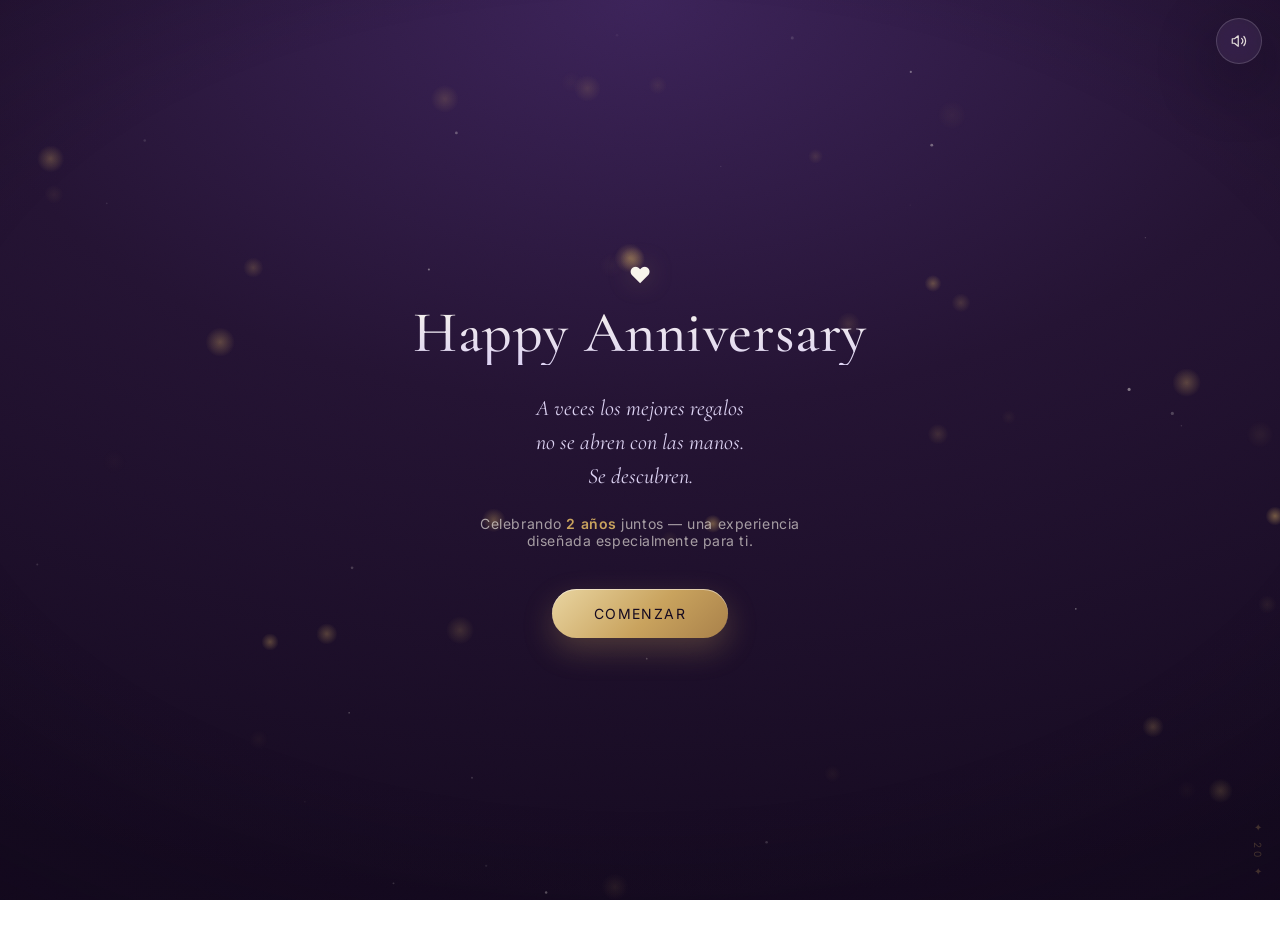
==== commit ec125979: "Fix blueprint icon: thinner lines, continuous right wall, clean dogleg - Reduce wall thickness so th" ====
--- a/index.html
+++ b/index.html
@@ -60,18 +60,17 @@
       </div>
       <div class="blueprint">
         <svg class="blueprint-plan" viewBox="0 0 200 200" aria-hidden="true">
-          <rect x="0" y="0" width="200" height="20"/>
-          <rect x="0" y="0" width="20" height="200"/>
-          <rect x="180" y="0" width="20" height="100"/>
-          <rect x="180" y="140" width="20" height="60"/>
-          <rect x="20" y="180" width="20" height="20"/>
-          <rect x="80" y="180" width="40" height="20"/>
-          <rect x="160" y="180" width="20" height="20"/>
-          <rect x="20" y="100" width="160" height="20"/>
-          <rect x="120" y="20" width="20" height="50"/>
-          <rect x="100" y="70" width="40" height="20"/>
-          <rect x="100" y="90" width="20" height="10"/>
-          <rect x="90" y="120" width="20" height="60"/>
+          <rect x="0" y="0" width="200" height="14"/>
+          <rect x="0" y="0" width="14" height="200"/>
+          <rect x="186" y="0" width="14" height="200"/>
+          <rect x="14" y="186" width="26" height="14"/>
+          <rect x="80" y="186" width="40" height="14"/>
+          <rect x="160" y="186" width="26" height="14"/>
+          <rect x="14" y="93" width="172" height="14"/>
+          <rect x="113" y="14" width="14" height="51"/>
+          <rect x="99" y="65" width="28" height="14"/>
+          <rect x="99" y="79" width="14" height="14"/>
+          <rect x="93" y="107" width="14" height="79"/>
         </svg>
         <div class="blueprint-scanline" aria-hidden="true"></div>
         <span class="blueprint-mark">Te ganaste<span class="blueprint-dots"><span>.</span><span>.</span><span>.</span></span></span>
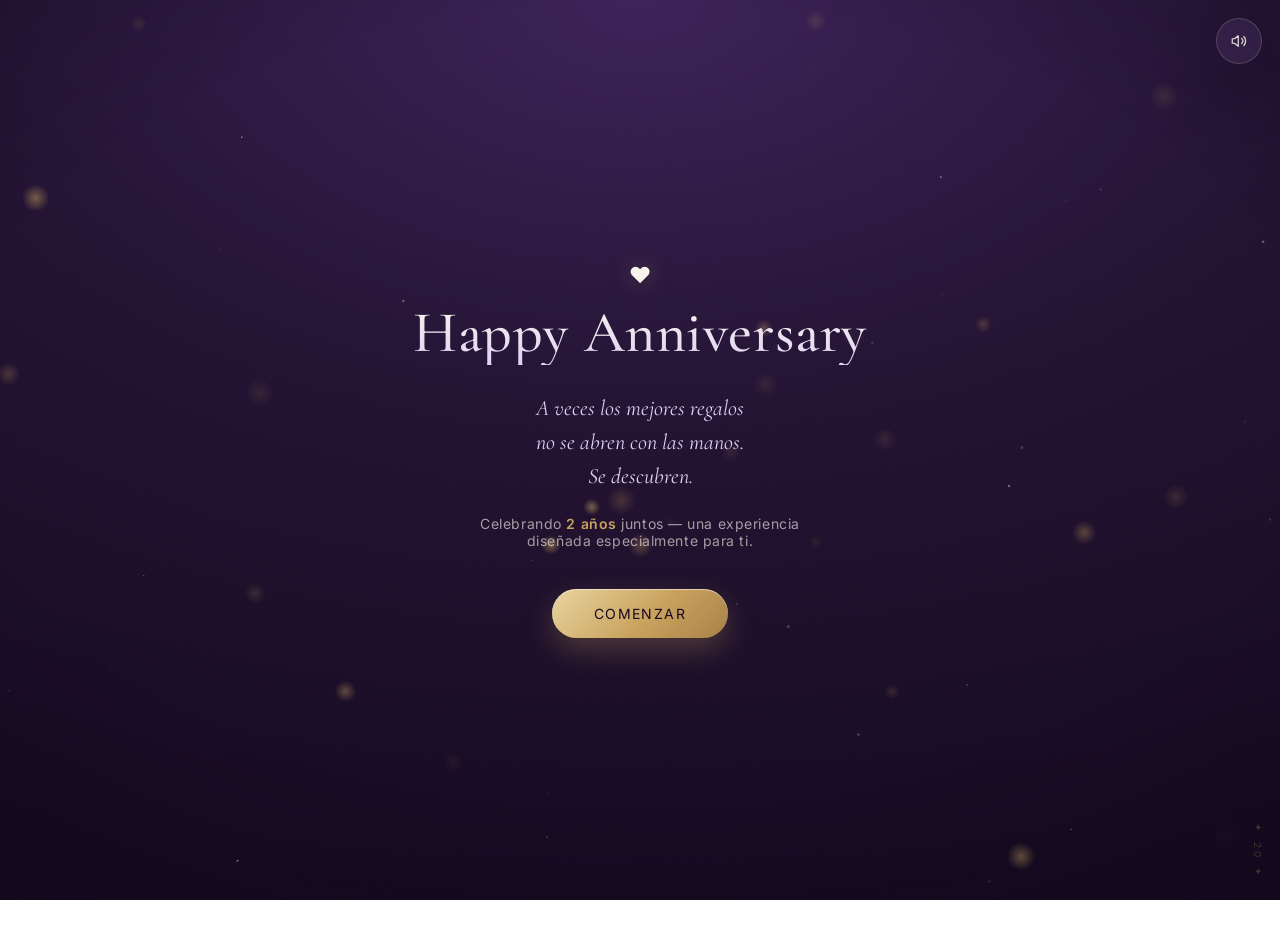
==== commit dcd590eb: "Use the real floor-plan PNG instead of a hand-drawn recreation Pull in assets/images/plano.png (uplo" ====
--- a/index.html
+++ b/index.html
@@ -59,19 +59,7 @@
         <div class="tube-cap bottom"></div>
       </div>
       <div class="blueprint">
-        <svg class="blueprint-plan" viewBox="0 0 200 200" aria-hidden="true">
-          <rect x="0" y="0" width="200" height="14"/>
-          <rect x="0" y="0" width="14" height="200"/>
-          <rect x="186" y="0" width="14" height="200"/>
-          <rect x="14" y="186" width="26" height="14"/>
-          <rect x="80" y="186" width="40" height="14"/>
-          <rect x="160" y="186" width="26" height="14"/>
-          <rect x="14" y="93" width="172" height="14"/>
-          <rect x="113" y="14" width="14" height="51"/>
-          <rect x="99" y="65" width="28" height="14"/>
-          <rect x="99" y="79" width="14" height="14"/>
-          <rect x="93" y="107" width="14" height="79"/>
-        </svg>
+        <img class="blueprint-plan" src="assets/images/plano.png" alt="" aria-hidden="true">
         <div class="blueprint-scanline" aria-hidden="true"></div>
         <span class="blueprint-mark">Te ganaste<span class="blueprint-dots"><span>.</span><span>.</span><span>.</span></span></span>
         <span class="blueprint-tag">PLANO N.° 002 · ESC 1:50</span>
--- a/style.css
+++ b/style.css
@@ -422,7 +422,7 @@
   width:100px;
   height:100px;
   flex-shrink:0;
-  fill:#ffffff;
+  object-fit:contain;
   filter: drop-shadow(0 4px 10px rgba(0,0,0,.3));
 }
 
